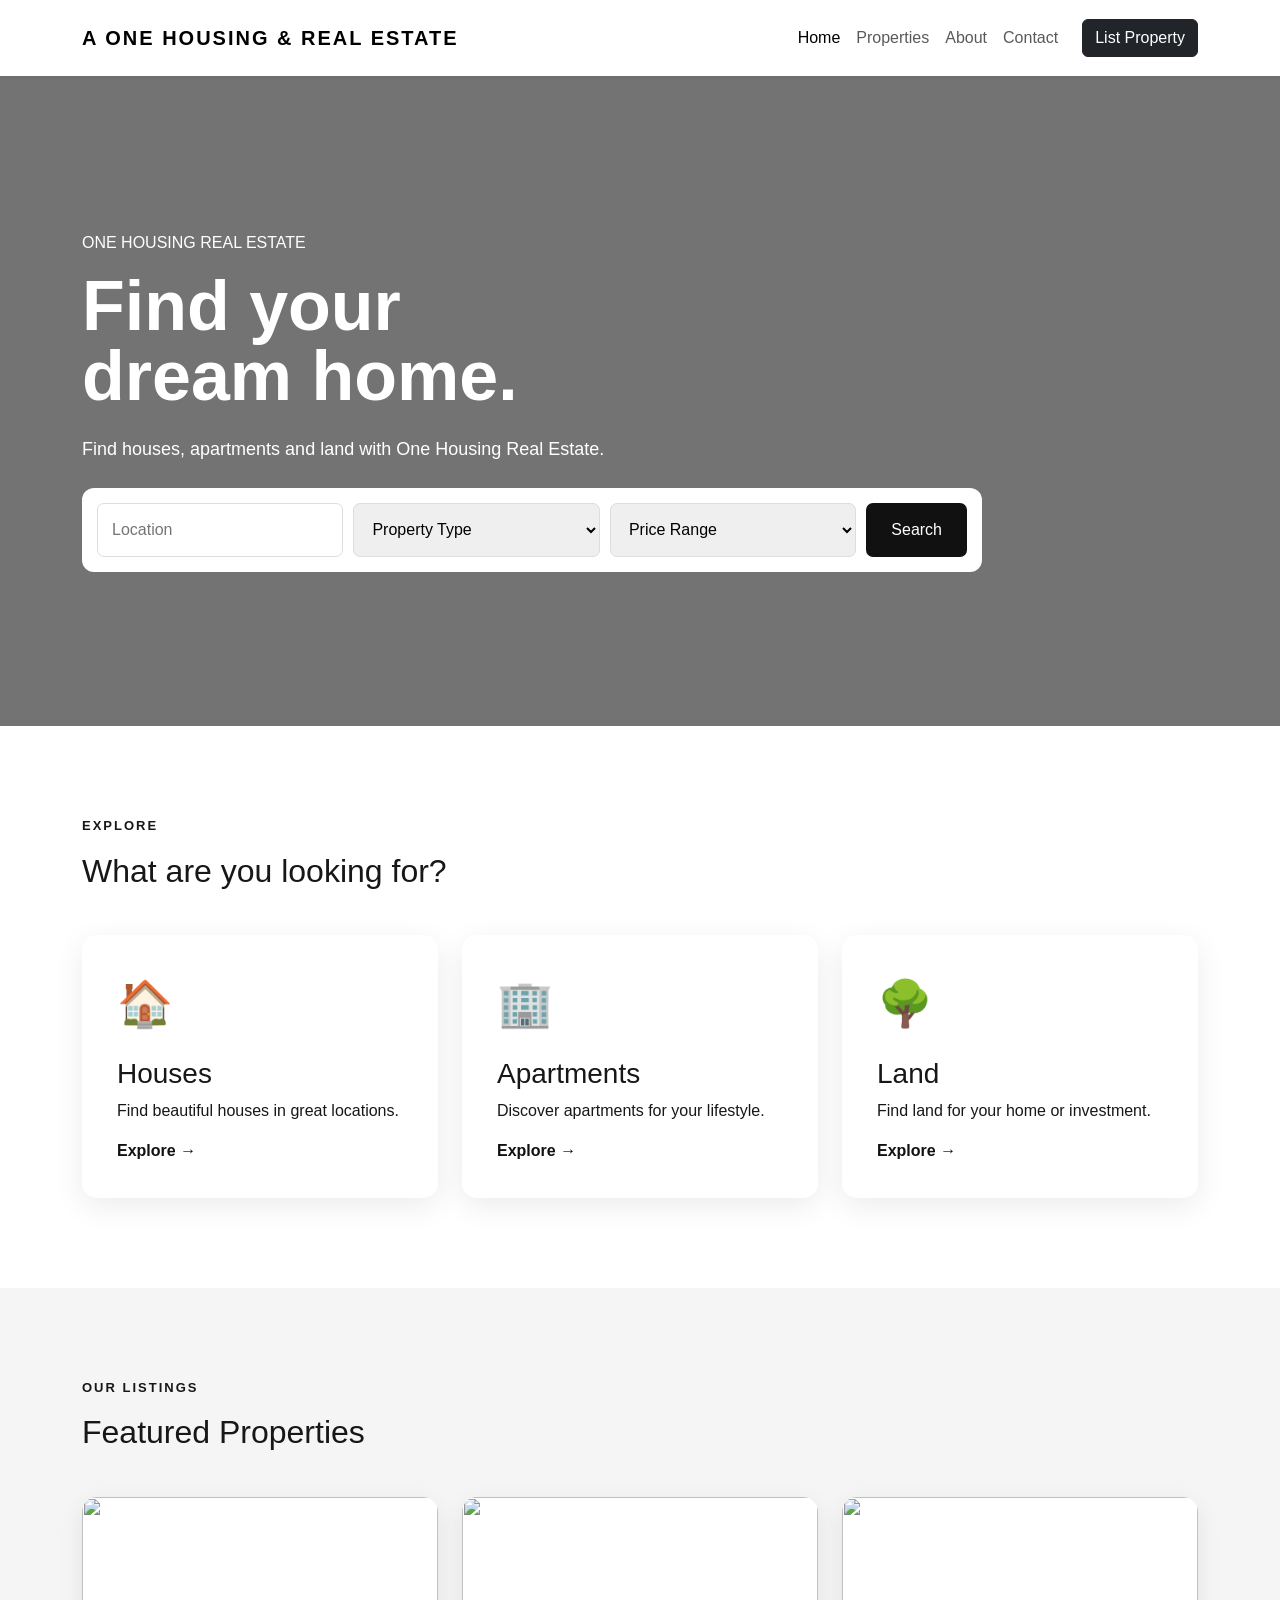
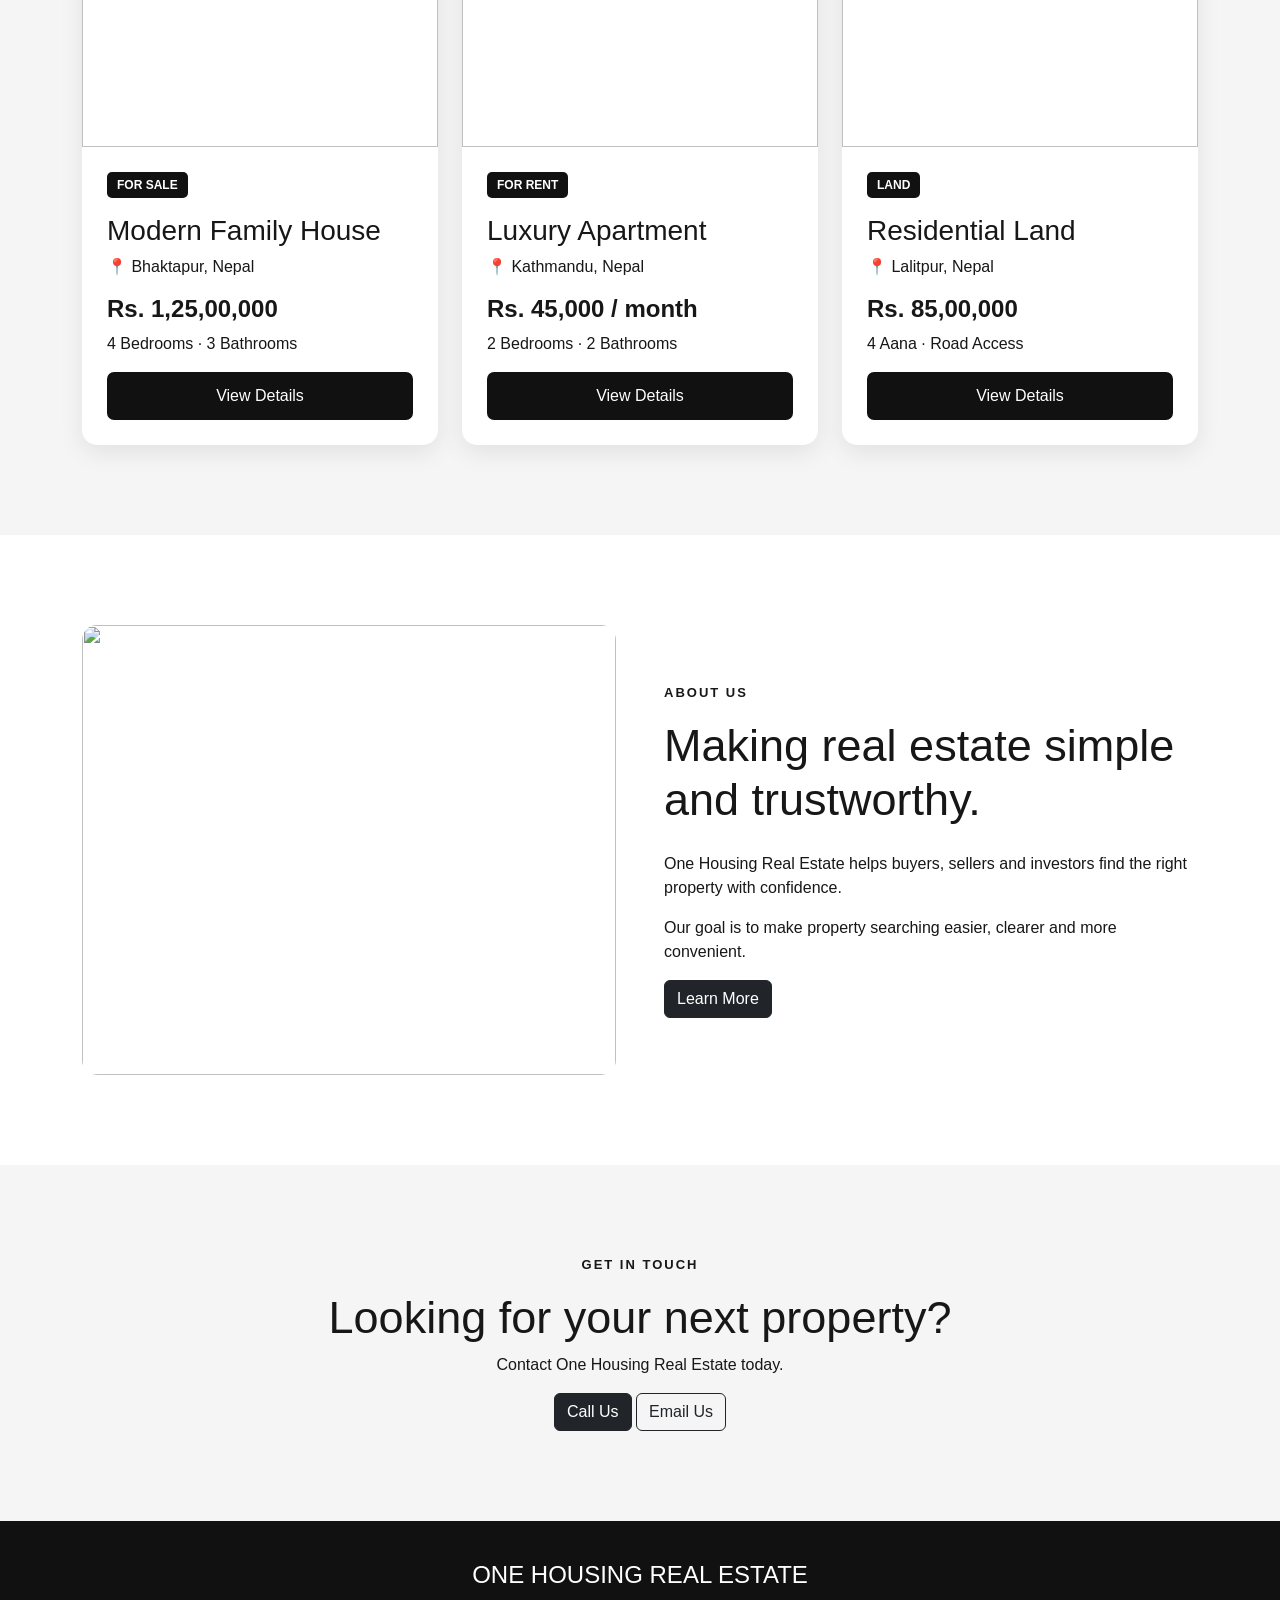
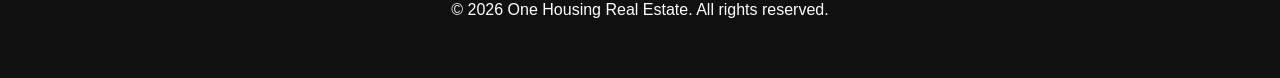
==== index.html @ 1e1ca167 "Add files via upload" ====
<!DOCTYPE html>
<html lang="en">
<head>
    <meta charset="UTF-8">
    <meta name="viewport" content="width=device-width, initial-scale=1.0">

    <title>One Housing Real Estate</title>

    <!-- Bootstrap -->
    <link href="https://cdn.jsdelivr.net/npm/bootstrap@5.3.3/dist/css/bootstrap.min.css" rel="stylesheet">

    <!-- CSS -->
    <link rel="stylesheet" href="style.css">
</head>

<body>
<!-- NAVBAR -->
<nav class="navbar navbar-expand-lg bg-white shadow-sm">
    <div class="container">

        <a class="navbar-brand fw-bold" href="#">
            A ONE HOUSING & REAL ESTATE
        </a>

        <button class="navbar-toggler" type="button"
                data-bs-toggle="collapse"
                data-bs-target="#menu">
            <span class="navbar-toggler-icon"></span>
        </button>

        <div class="collapse navbar-collapse" id="menu">

            <ul class="navbar-nav ms-auto">
                <li class="nav-item">
                    <a class="nav-link active" href="#">Home</a>
                </li>

                <li class="nav-item">
                    <a class="nav-link" href="#properties">Properties</a>
                </li>

                <li class="nav-item">
                    <a class="nav-link" href="#about">About</a>
                </li>

                <li class="nav-item">
                    <a class="nav-link" href="#contact">Contact</a>
                </li>
            </ul>

            <a href="#contact" class="btn btn-dark ms-lg-3">
                List Property
            </a>

        </div>
    </div>
</nav>


<!-- HERO -->
<section class="hero">

    <div class="container">

        <div class="hero-text">

            <p>ONE HOUSING REAL ESTATE</p>

            <h1>
                Find your<br>
                dream home.
            </h1>

            <p class="description">
                Find houses, apartments and land
                with One Housing Real Estate.
            </p>

            <!-- SEARCH -->
            <div class="search-box">

                <input type="text"
                       placeholder="Location">

                <select>
                    <option>Property Type</option>
                    <option>House</option>
                    <option>Apartment</option>
                    <option>Land</option>
                </select>

                <select>
                    <option>Price Range</option>
                    <option>Under 50 Lakhs</option>
                    <option>50 Lakhs - 1 Crore</option>
                    <option>Above 1 Crore</option>
                </select>

                <button>
                    Search
                </button>

            </div>

        </div>

    </div>

</section>


<!-- CATEGORIES -->
<section class="categories">

    <div class="container">

        <div class="section-title">
            <p>EXPLORE</p>
            <h2>What are you looking for?</h2>
        </div>

        <div class="row g-4">

            <div class="col-md-4">
                <div class="category-card">
                    <div class="icon">🏠</div>
                    <h3>Houses</h3>
                    <p>Find beautiful houses in great locations.</p>
                    <a href="#properties">Explore →</a>
                </div>
            </div>


            <div class="col-md-4">
                <div class="category-card">
                    <div class="icon">🏢</div>
                    <h3>Apartments</h3>
                    <p>Discover apartments for your lifestyle.</p>
                    <a href="#properties">Explore →</a>
                </div>
            </div>


            <div class="col-md-4">
                <div class="category-card">
                    <div class="icon">🌳</div>
                    <h3>Land</h3>
                    <p>Find land for your home or investment.</p>
                    <a href="#properties">Explore →</a>
                </div>
            </div>

        </div>

    </div>

</section>


<!-- PROPERTIES -->
<section id="properties" class="properties">

    <div class="container">

        <div class="section-title">
            <p>OUR LISTINGS</p>
            <h2>Featured Properties</h2>
        </div>

        <div class="row g-4">


            <!-- PROPERTY 1 -->
            <div class="col-md-4">

                <div class="property-card">

                    <img src="https://images.unsplash.com/photo-1600585154340-be6161a56a0c?auto=format&fit=crop&w=900&q=80">

                    <div class="property-info">

                        <span>FOR SALE</span>

                        <h3>Modern Family House</h3>

                        <p>📍 Bhaktapur, Nepal</p>

                        <h4>Rs. 1,25,00,000</h4>

                        <p>4 Bedrooms · 3 Bathrooms</p>

                        <button class="details">
                            View Details
                        </button>

                    </div>

                </div>

            </div>


            <!-- PROPERTY 2 -->
            <div class="col-md-4">

                <div class="property-card">

                    <img src="https://images.unsplash.com/photo-1502672260266-1c1ef2d93688?auto=format&fit=crop&w=900&q=80">

                    <div class="property-info">

                        <span>FOR RENT</span>

                        <h3>Luxury Apartment</h3>

                        <p>📍 Kathmandu, Nepal</p>

                        <h4>Rs. 45,000 / month</h4>

                        <p>2 Bedrooms · 2 Bathrooms</p>

                        <button class="details">
                            View Details
                        </button>

                    </div>

                </div>

            </div>


            <!-- PROPERTY 3 -->
            <div class="col-md-4">

                <div class="property-card">

                    <img src="https://images.unsplash.com/photo-1500382017468-9049fed747ef?auto=format&fit=crop&w=900&q=80">

                    <div class="property-info">

                        <span>LAND</span>

                        <h3>Residential Land</h3>

                        <p>📍 Lalitpur, Nepal</p>

                        <h4>Rs. 85,00,000</h4>

                        <p>4 Aana · Road Access</p>

                        <button class="details">
                            View Details
                        </button>

                    </div>

                </div>

            </div>

        </div>

    </div>

</section>


<!-- ABOUT -->
<section id="about" class="about">

    <div class="container">

        <div class="row align-items-center g-5">

            <div class="col-md-6">

                <img
                src="https://images.unsplash.com/photo-1600607687939-ce8a6c25118c?auto=format&fit=crop&w=1000&q=80"
                class="about-image">

            </div>


            <div class="col-md-6">

                <p class="section-label">
                    ABOUT US
                </p>

                <h2>
                    Making real estate
                    simple and trustworthy.
                </h2>

                <p>
                    One Housing Real Estate helps buyers,
                    sellers and investors find the right
                    property with confidence.
                </p>

                <p>
                    Our goal is to make property searching
                    easier, clearer and more convenient.
                </p>

                <button class="btn btn-dark">
                    Learn More
                </button>

            </div>

        </div>

    </div>

</section>


<!-- CONTACT -->
<section id="contact" class="contact">

    <div class="container text-center">

        <p class="section-label">
            GET IN TOUCH
        </p>

        <h2>
            Looking for your next property?
        </h2>

        <p>
            Contact One Housing Real Estate today.
        </p>

        <a href="tel:+9779800000000"
           class="btn btn-dark">
            Call Us
        </a>

        <a href="mailto:info@onehousing.com"
           class="btn btn-outline-dark">
            Email Us
        </a>

    </div>

</section>


<!-- FOOTER -->
<footer>

    <h4>ONE HOUSING REAL ESTATE</h4>

    <p>
        © 2026 One Housing Real Estate.
        All rights reserved.
    </p>

</footer>


<!-- Bootstrap JavaScript -->
<script src="https://cdn.jsdelivr.net/npm/bootstrap@5.3.3/dist/js/bootstrap.bundle.min.js"></script>

</body>
</html>
---- style.css ----
* {
    box-sizing: border-box;
}

body {
    margin: 0;
    font-family: Arial, sans-serif;
    color: #171717;
}


/* NAVBAR */

.navbar {
    padding: 18px 0;
}

.navbar-brand {
    letter-spacing: 2px;
}


/* HERO */

.hero {
    min-height: 650px;

    background:
        linear-gradient(
            rgba(0, 0, 0, 0.55),
            rgba(0, 0, 0, 0.55)
        ),
        url("https://images.unsplash.com/photo-1600585154340-be6161a56a0c?auto=format&fit=crop&w=1800&q=80");

    background-size: cover;
    background-position: center;

    color: white;

    display: flex;
    align-items: center;
}


.hero-text {
    max-width: 900px;
}

.hero-text h1 {
    font-size: 70px;
    font-weight: bold;
    line-height: 1;
}

.description {
    font-size: 18px;
    max-width: 600px;
    margin: 25px 0;
}


/* SEARCH */

.search-box {
    background: white;
    padding: 15px;

    border-radius: 12px;

    display: flex;
    gap: 10px;

    max-width: 900px;
}

.search-box input,
.search-box select {

    padding: 14px;

    border: 1px solid #ddd;

    border-radius: 7px;

    flex: 1;
}

.search-box button {

    background: #111;
    color: white;

    border: none;

    padding: 0 25px;

    border-radius: 7px;
}


/* SECTIONS */

.categories,
.properties,
.about,
.contact {

    padding: 90px 0;
}


.section-title {
    margin-bottom: 45px;
}

.section-title p,
.section-label {

    font-size: 13px;

    font-weight: bold;

    letter-spacing: 2px;
}


/* CATEGORY */

.category-card {

    padding: 35px;

    border-radius: 15px;

    background: white;

    box-shadow: 0 8px 30px rgba(0,0,0,0.08);

    height: 100%;
}

.icon {
    font-size: 45px;
    margin-bottom: 20px;
}

.category-card a {

    text-decoration: none;

    color: #111;

    font-weight: bold;
}


/* PROPERTIES */

.properties {
    background: #f5f5f5;
}

.property-card {

    background: white;

    border-radius: 15px;

    overflow: hidden;

    box-shadow: 0 8px 25px rgba(0,0,0,0.08);

    transition: 0.3s;
}

.property-card:hover {
    transform: translateY(-6px);
}

.property-card img {

    width: 100%;

    height: 250px;

    object-fit: cover;
}

.property-info {
    padding: 25px;
}

.property-info span {

    font-size: 12px;

    font-weight: bold;

    background: #111;

    color: white;

    padding: 6px 10px;

    border-radius: 5px;
}

.property-info h3 {
    margin-top: 18px;
}

.property-info h4 {
    font-weight: bold;
}

.details {

    width: 100%;

    background: #111;

    color: white;

    border: none;

    padding: 12px;

    border-radius: 7px;
}


/* ABOUT */

.about-image {

    width: 100%;

    height: 450px;

    object-fit: cover;

    border-radius: 15px;
}

.about h2 {

    font-size: 45px;

    margin-bottom: 25px;
}


/* CONTACT */

.contact {
    background: #f5f5f5;
}

.contact h2 {
    font-size: 45px;
}


/* FOOTER */

footer {

    background: #111;

    color: white;

    text-align: center;

    padding: 40px 20px;
}


/* MOBILE */

@media (max-width: 768px) {

    .hero {
        min-height: 700px;
    }

    .hero-text h1 {
        font-size: 45px;
    }

    .search-box {
        flex-direction: column;
    }

    .search-box button {
        padding: 14px;
    }

    .about h2,
    .contact h2 {
        font-size: 35px;
    }

}
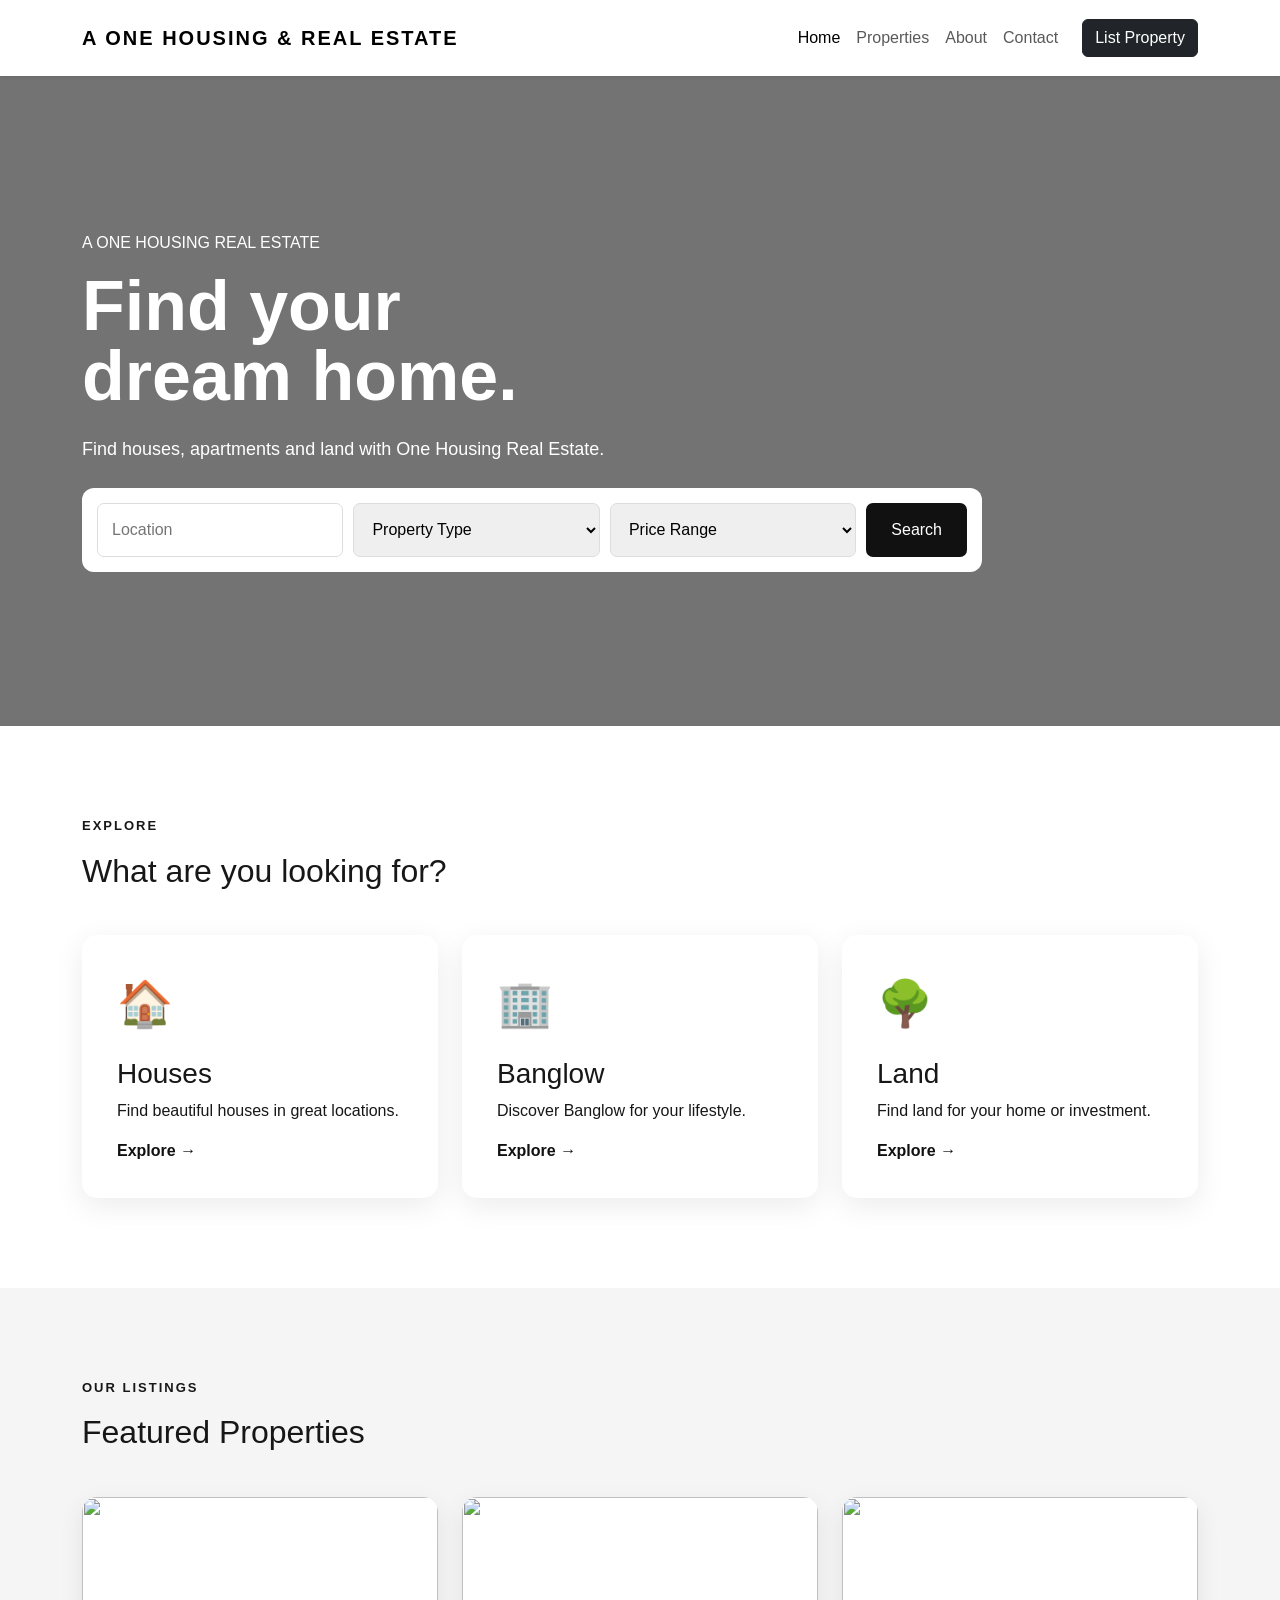
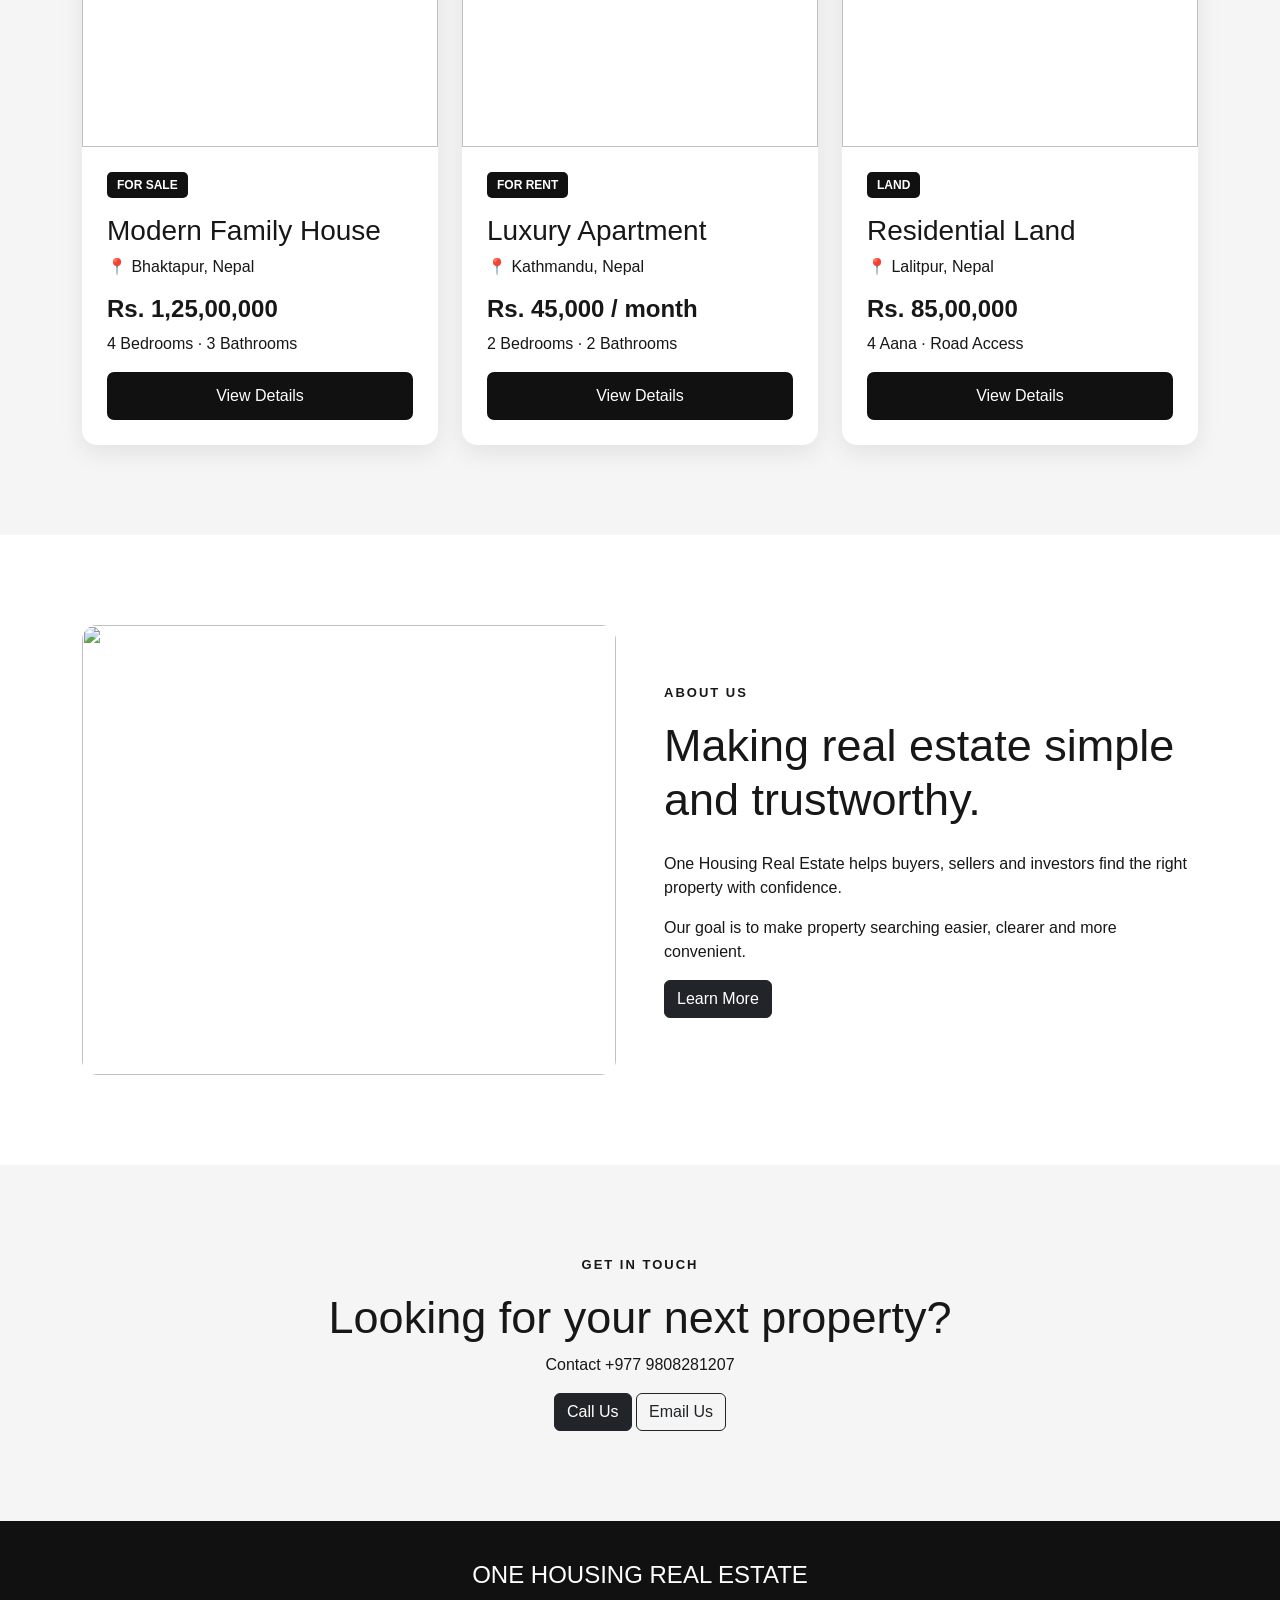
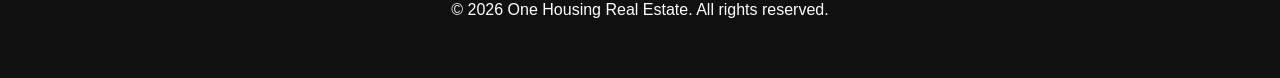
==== commit 71d1ba04: "Update index.html" ====
--- a/index.html
+++ b/index.html
@@ -4,7 +4,7 @@
     <meta charset="UTF-8">
     <meta name="viewport" content="width=device-width, initial-scale=1.0">
 
-    <title>One Housing Real Estate</title>
+    <title>A One Housing Real Estate</title>
 
     <!-- Bootstrap -->
     <link href="https://cdn.jsdelivr.net/npm/bootstrap@5.3.3/dist/css/bootstrap.min.css" rel="stylesheet">
@@ -64,7 +64,7 @@
 
         <div class="hero-text">
 
-            <p>ONE HOUSING REAL ESTATE</p>
+            <p>A ONE HOUSING REAL ESTATE</p>
 
             <h1>
                 Find your<br>
@@ -85,7 +85,7 @@
                 <select>
                     <option>Property Type</option>
                     <option>House</option>
-                    <option>Apartment</option>
+                    <option>Semi-Banglow</option>
                     <option>Land</option>
                 </select>
 
@@ -134,8 +134,8 @@
             <div class="col-md-4">
                 <div class="category-card">
                     <div class="icon">🏢</div>
-                    <h3>Apartments</h3>
-                    <p>Discover apartments for your lifestyle.</p>
+                    <h3>Banglow</h3>
+                    <p>Discover Banglow for your lifestyle.</p>
                     <a href="#properties">Explore →</a>
                 </div>
             </div>
@@ -331,7 +331,7 @@
         </h2>
 
         <p>
-            Contact One Housing Real Estate today.
+            Contact +977 9808281207
         </p>
 
         <a href="tel:+9779800000000"
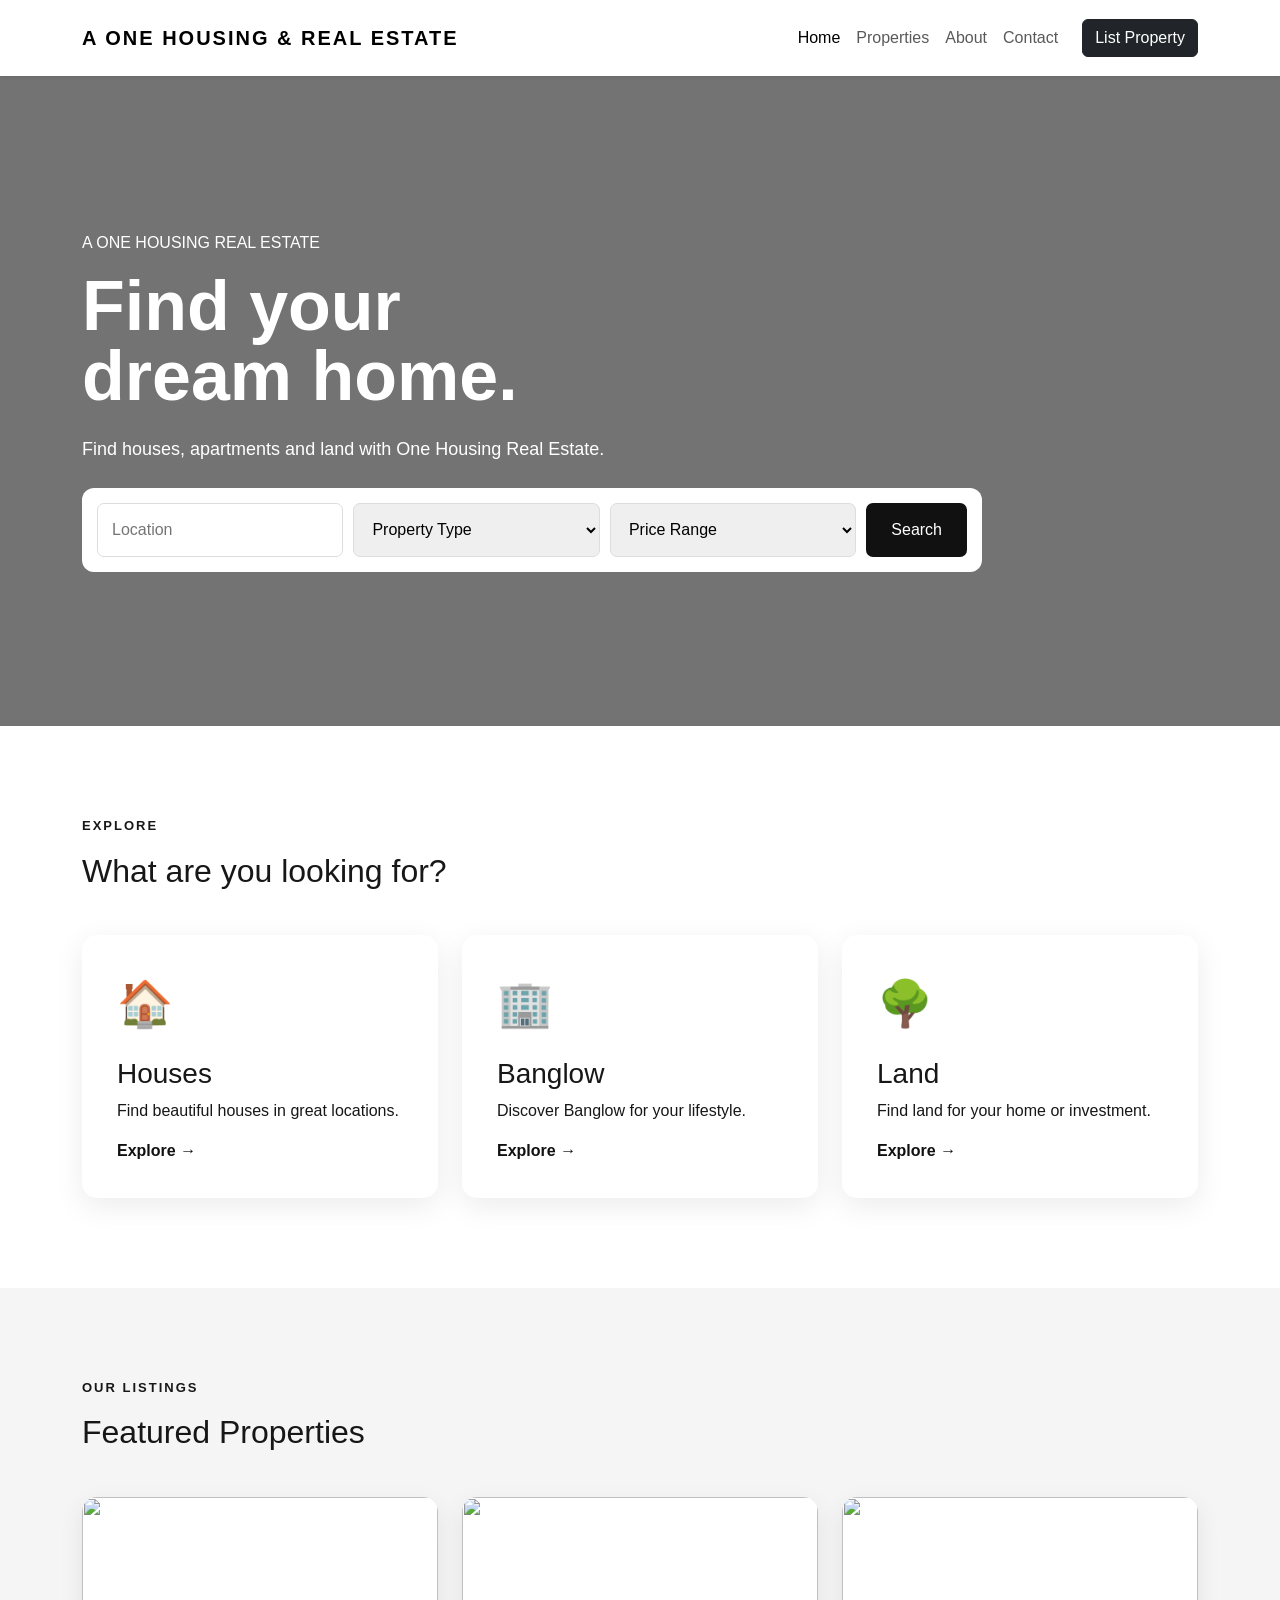
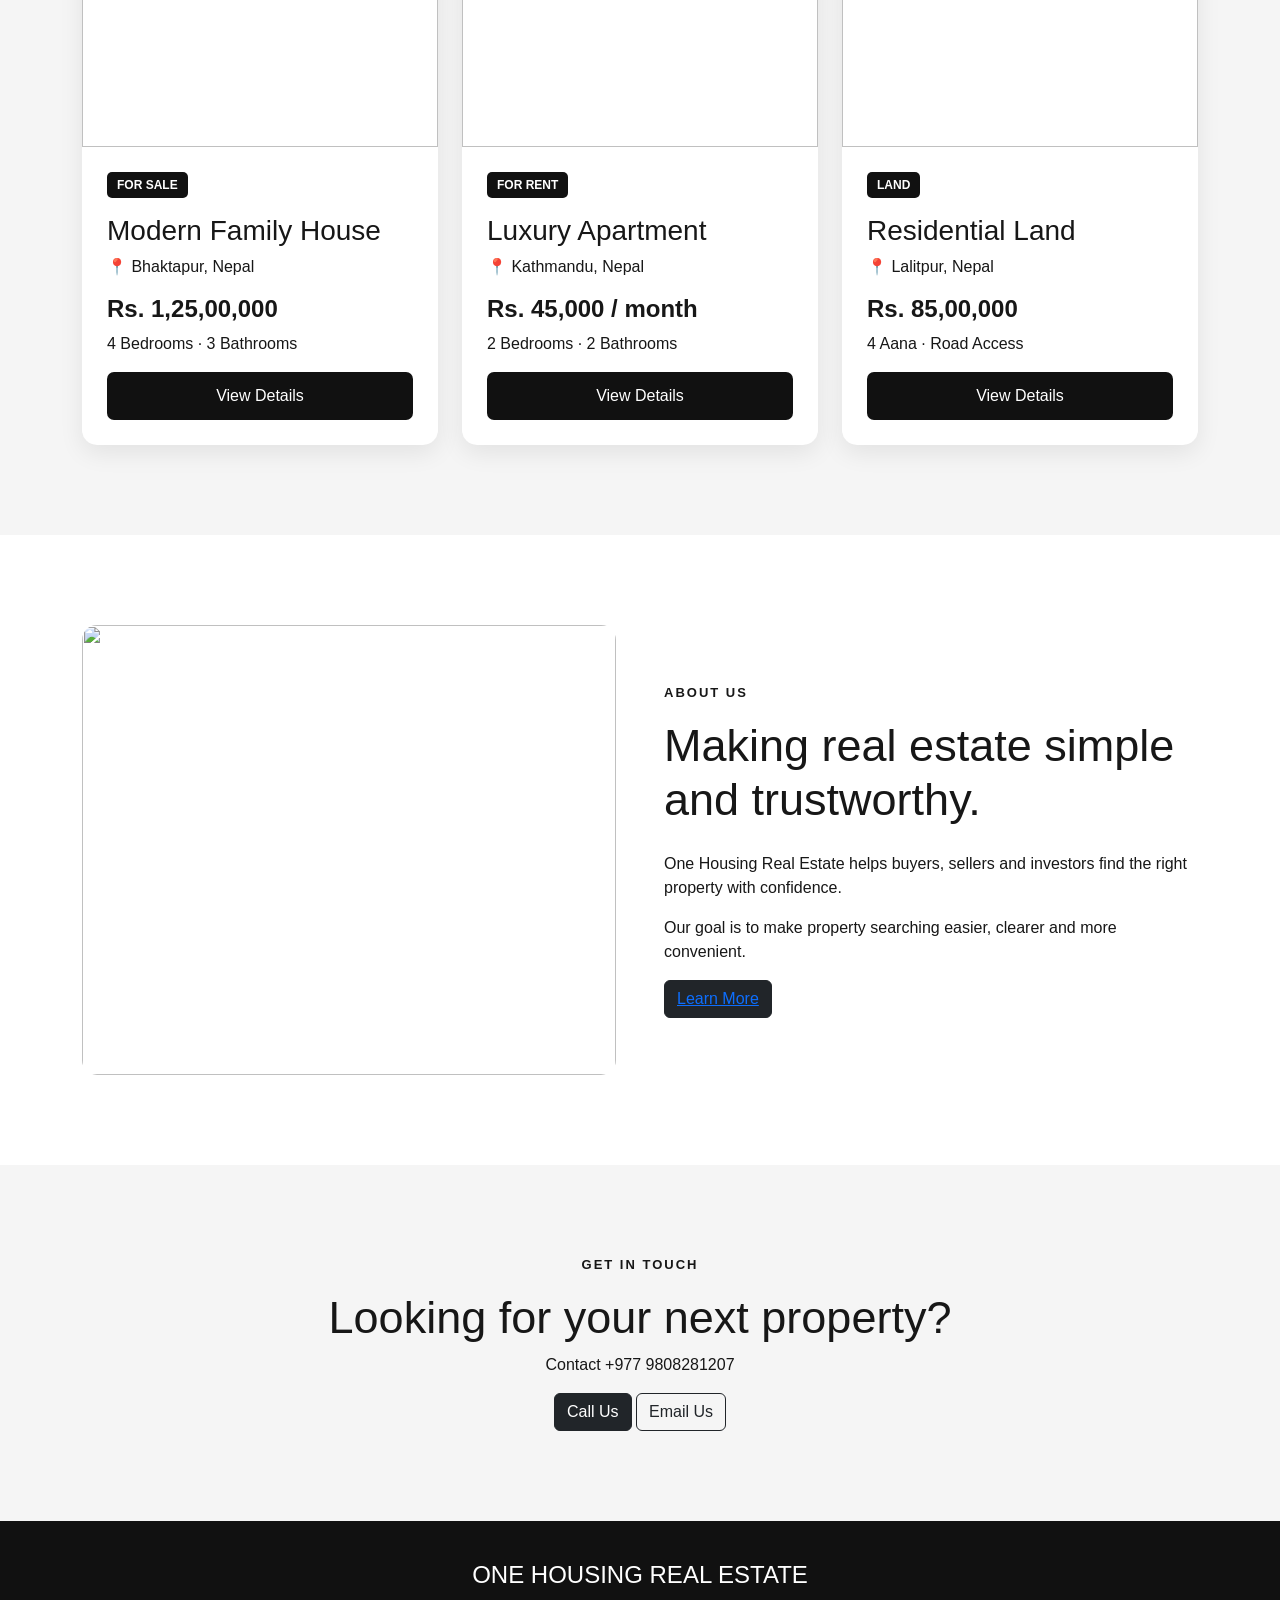
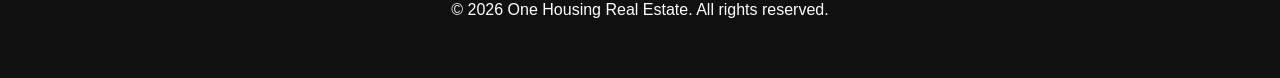
==== commit cd70f4a1: "Update index.html" ====
--- a/index.html
+++ b/index.html
@@ -40,7 +40,7 @@
                 </li>
 
                 <li class="nav-item">
-                    <a class="nav-link" href="#about">About</a>
+                    <a class="nav-link" href="about.html">About</a>
                 </li>
 
                 <li class="nav-item">
@@ -48,7 +48,7 @@
                 </li>
             </ul>
 
-            <a href="#contact" class="btn btn-dark ms-lg-3">
+            <a href="product.html" class="btn btn-dark ms-lg-3">
                 List Property
             </a>
 
@@ -304,8 +304,8 @@
                     easier, clearer and more convenient.
                 </p>
 
-                <button class="btn btn-dark">
-                    Learn More
+                <button class="btn btn-dark">  <a href="about.html"> 
+                    Learn More </a>
                 </button>
 
             </div>
